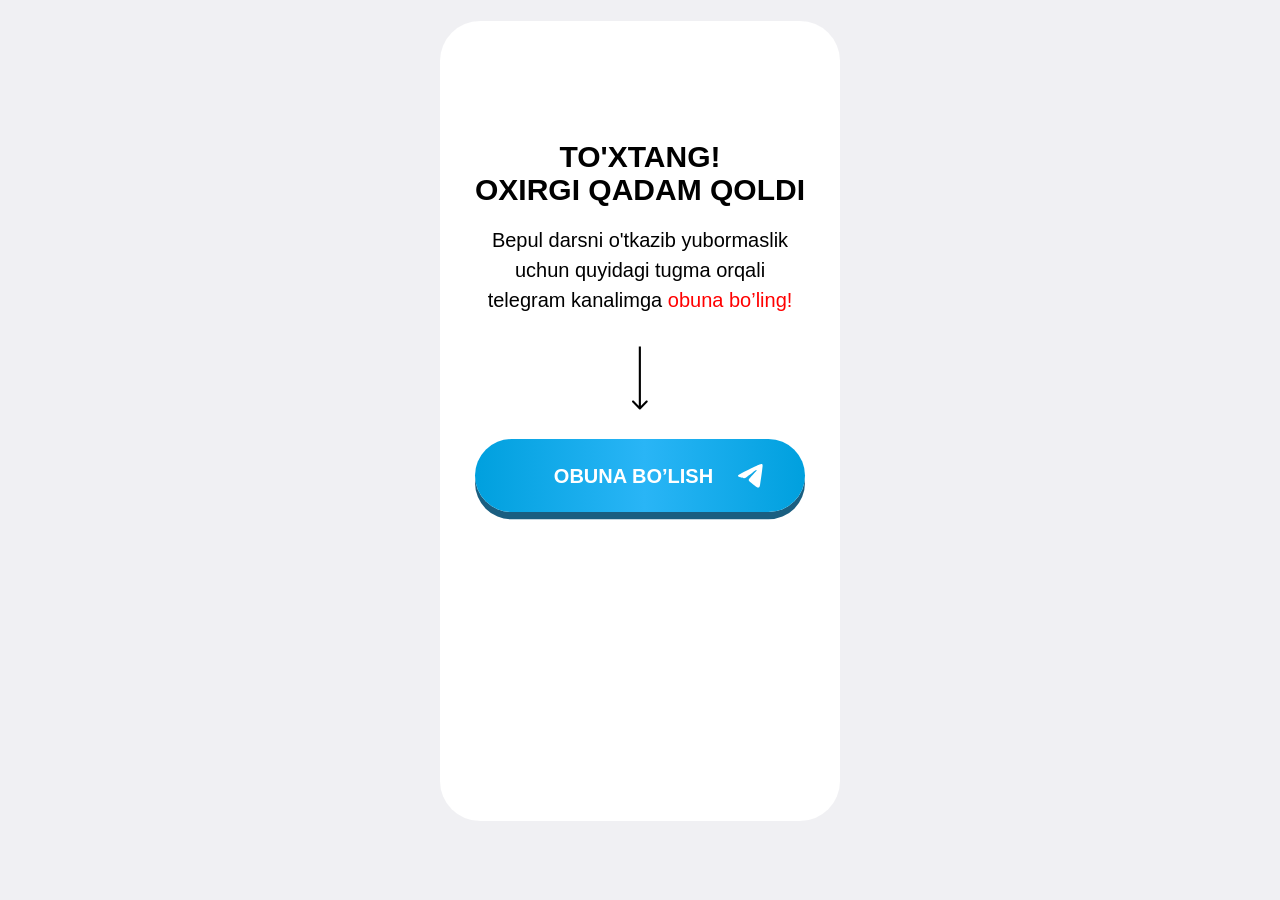
==== thankYou.html @ 1770076d "first commit" ====
<!DOCTYPE html>
<html lang="uz">

<head>
  <meta charset="UTF-8" />
  <meta name="viewport" content="width=device-width, initial-scale=1.0" />
  <title>Raxmat</title>
  <style>
    * { margin: 0; padding: 0; box-sizing: border-box; } body { padding-top: 21px; background-color: #F0F0F3; } .container { max-width: 400px; width: 100%; margin-left: auto; margin-right: auto; padding-left: 10px; padding-right: 10px; min-height: 800px; display: flex; background-color: white; padding-top: 119px; border-radius: 40px; align-items: center; flex-direction: column; } .title { font-family: Gilroy, sans-serif; font-weight: 700; font-size: clamp(27px, 6vw, 30px); line-height: 110%; text-align: center; margin-bottom: 19px; } .title>span { color: #BC9D71; } .description { font-family: Gilroy, sans-serif; font-weight: 500; font-size: clamp(18px, 5vw, 20px); line-height: 150%; text-align: center; margin-bottom: 28px; span { color: #FF0000; } } .arrow { margin-bottom: 26px; } .button-sub { font-family: Gilroy, sans-serif; box-shadow: 0px 7.37px 0px 0px #1A5E80; padding: 25px 0 24px 0; background: linear-gradient(90deg, #00A0DE 0%, #29B5F6 51.44%, #00A0DE 100%); border: none; border-radius: 69px; font-weight: 800; font-size: 20px; display: flex; align-items: center; gap: 25px; line-height: 100%; text-align: center; text-transform: uppercase; color: white; text-decoration: none; max-width: 330px; display: flex; align-items: center; justify-content: center; width: 100%; }
  </style>
  
</head>

<body>
  <div class="container">

    <div class="title">TO'XTANG! <br> OXIRGI QADAM QOLDI</div>
    <p class="description">
      Bepul darsni o'tkazib yubormaslik <br> uchun quyidagi tugma orqali <br> telegram kanalimga  <span>obuna
        bo’ling!</span>
    </p>
    <img src="images/strelka.svg" alt="arrow" class="arrow" loading="lazy" height="70" width="16" loading="lazy"
      decoding="async" />
    <a href="https://t.me/muxtasarnazar" class="button-sub">OBUNA BO’LISH
      <img src="./images/tg.svg" alt="telegram" style="margin-right: -37px;display: flex;" loading="lazy"
        decoding="async">
    </a>
  </div>
  <script defer src="./js/thankYou.js"></script>
</body>

</html>
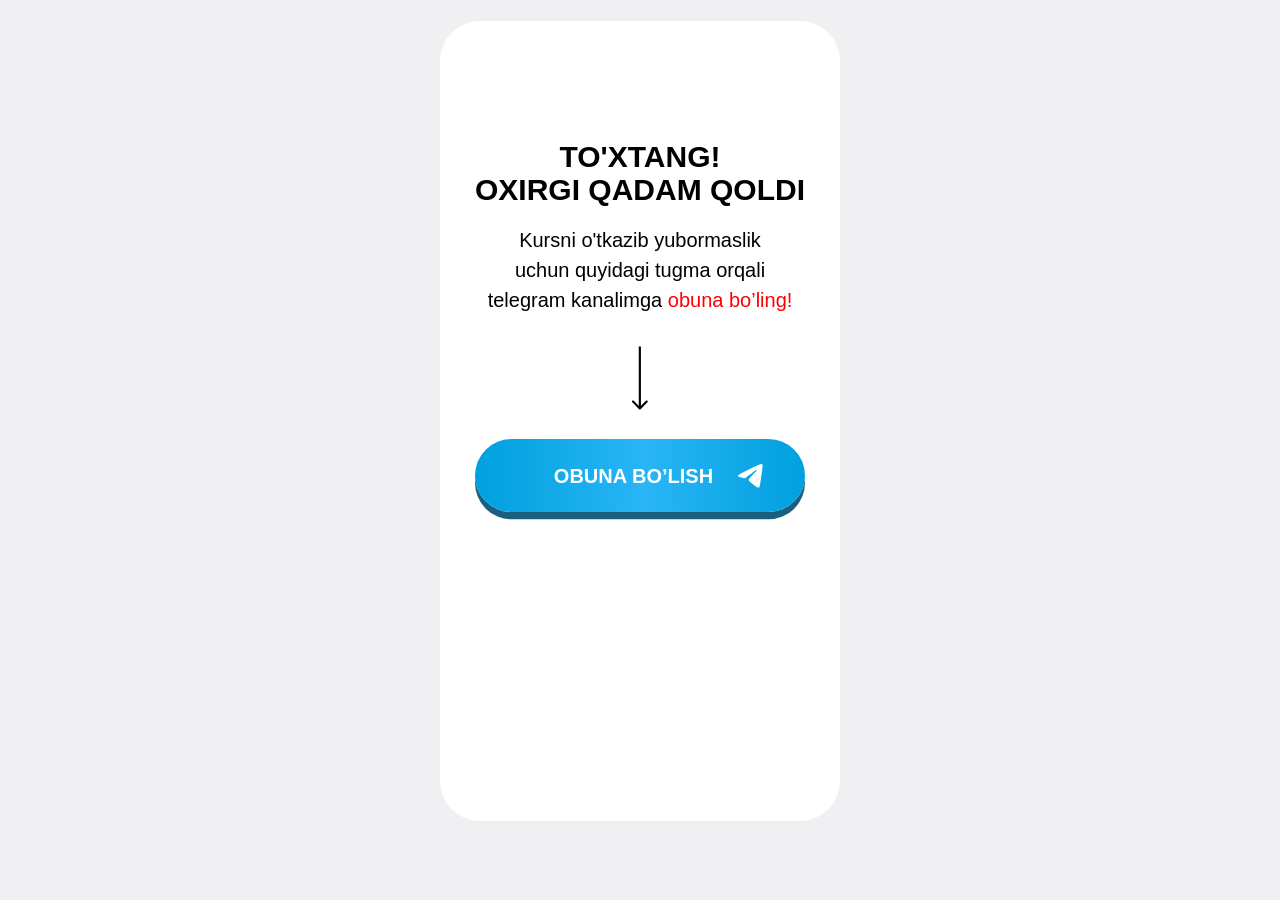
==== commit 2ae95da8: "add" ====
--- a/thankYou.html
+++ b/thankYou.html
@@ -17,7 +17,7 @@
 
     <div class="title">TO'XTANG! <br> OXIRGI QADAM QOLDI</div>
     <p class="description">
-      Bepul darsni o'tkazib yubormaslik <br> uchun quyidagi tugma orqali <br> telegram kanalimga  <span>obuna
+      Kursni o'tkazib yubormaslik <br> uchun quyidagi tugma orqali <br> telegram kanalimga  <span>obuna
         bo’ling!</span>
     </p>
     <img src="images/strelka.svg" alt="arrow" class="arrow" loading="lazy" height="70" width="16" loading="lazy"
